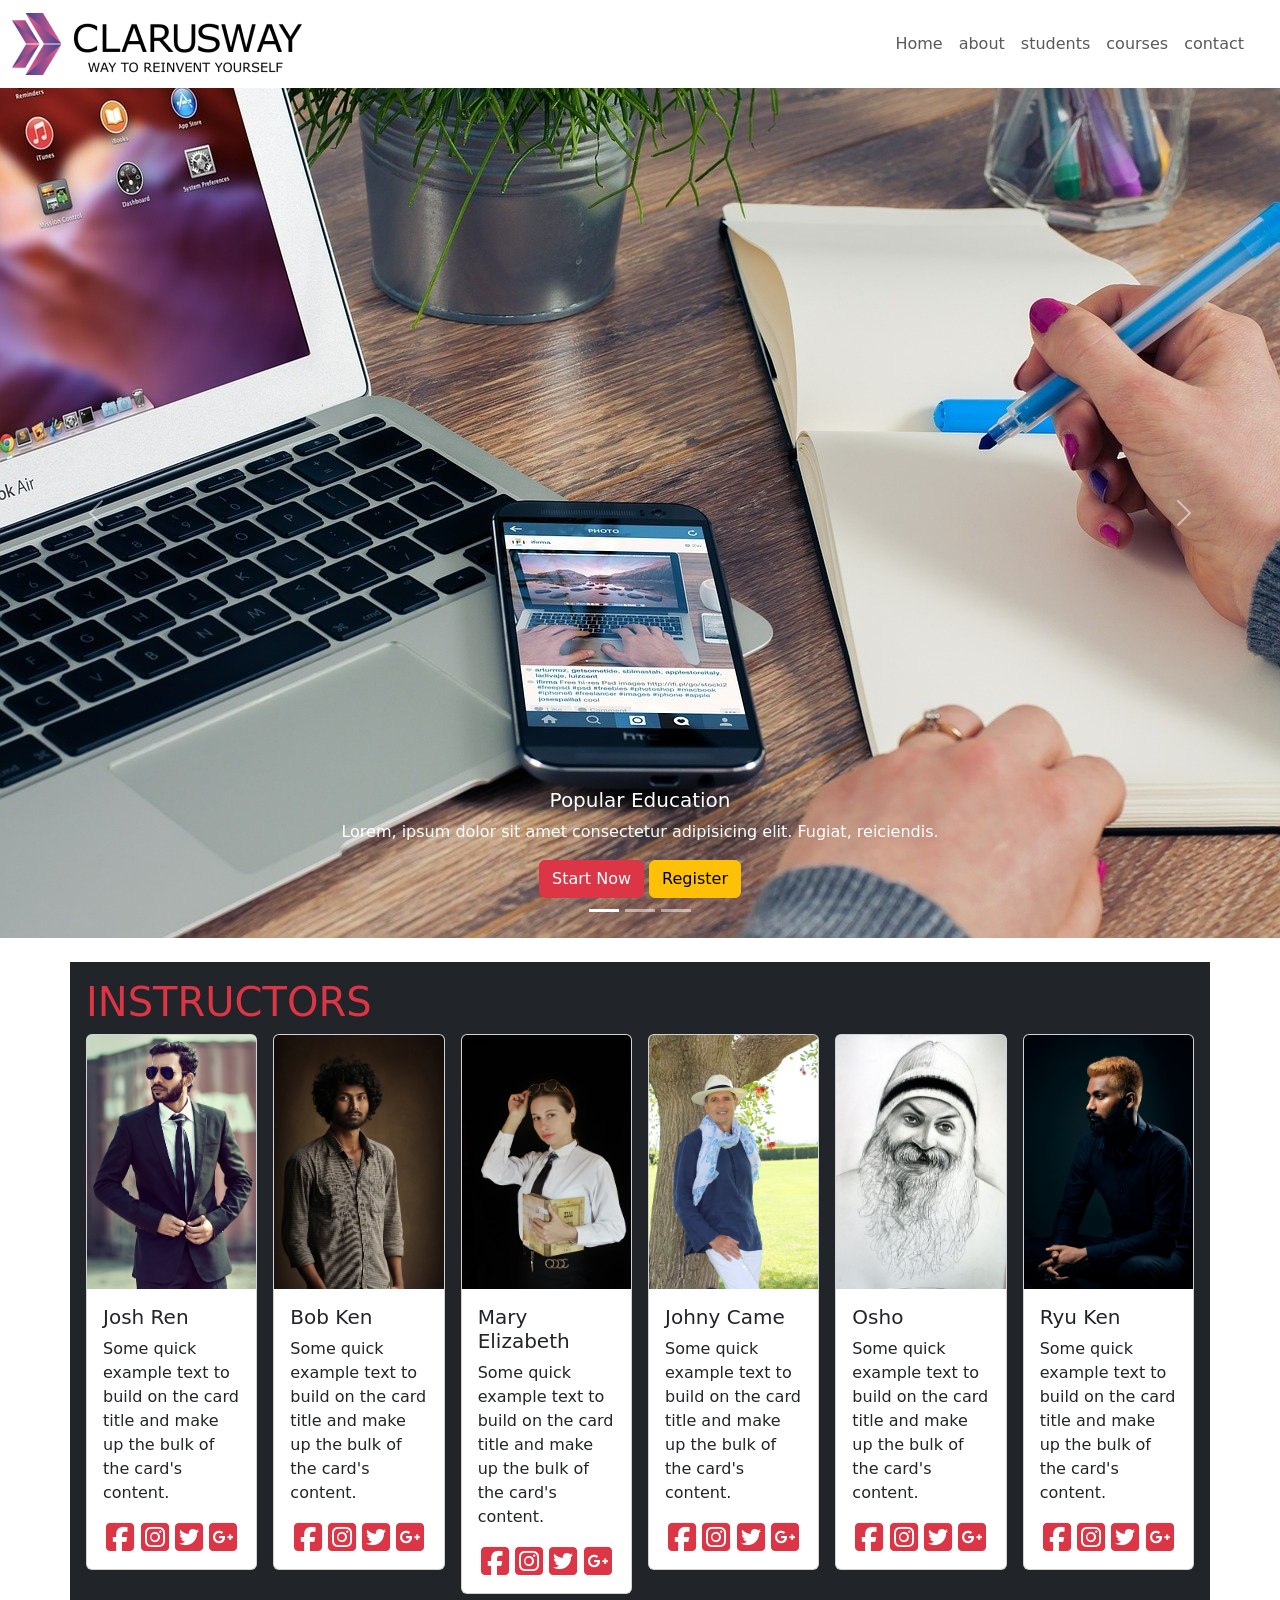
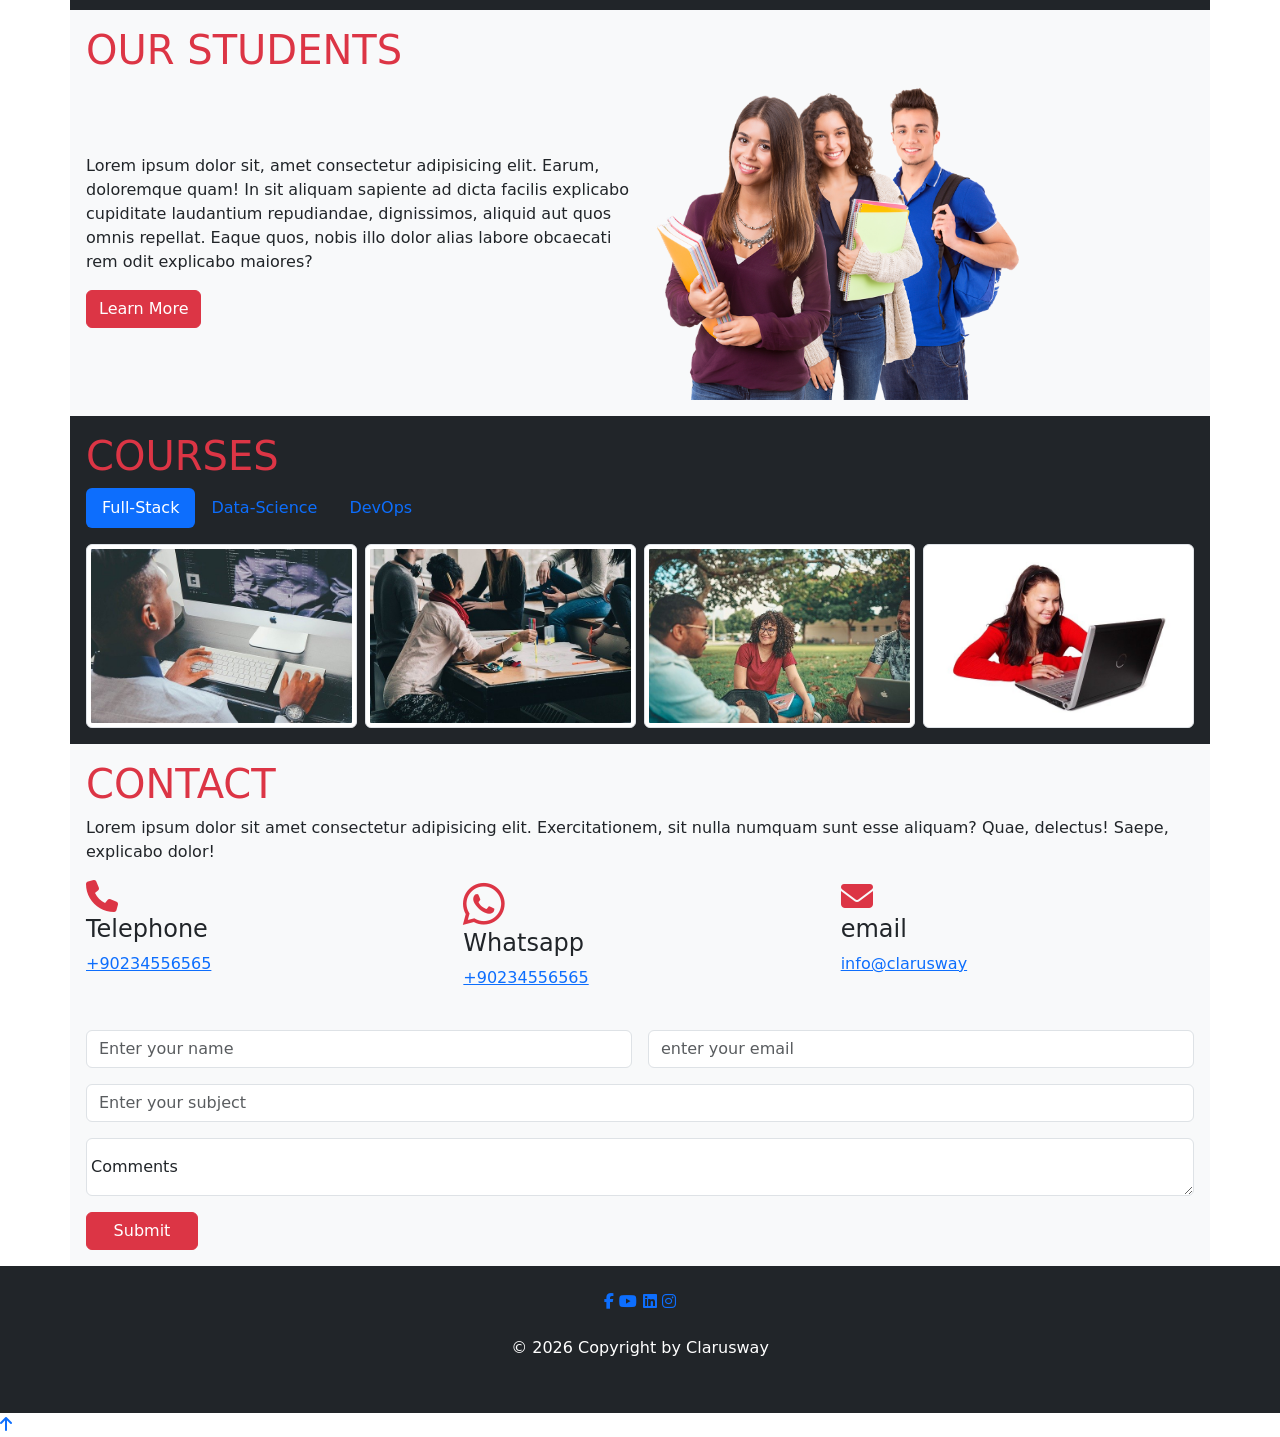
==== index.html @ f912ee89 "Bootstrap project" ====
<!DOCTYPE html>
<html lang="en">
  <head>
    <meta charset="UTF-8" />
    <meta http-equiv="X-UA-Compatible" content="IE=edge" />
    <meta name="viewport" content="width=device-width, initial-scale=1.0" />
    <link
      href="https://cdn.jsdelivr.net/npm/bootstrap@5.2.1/dist/css/bootstrap.min.css"
      rel="stylesheet"
      integrity="sha384-iYQeCzEYFbKjA/T2uDLTpkwGzCiq6soy8tYaI1GyVh/UjpbCx/TYkiZhlZB6+fzT"
      crossorigin="anonymous"
    />

    <link
      rel="stylesheet"
      href="https://cdnjs.cloudflare.com/ajax/libs/font-awesome/6.2.0/css/all.min.css"
      integrity="sha512-xh6O/CkQoPOWDdYTDqeRdPCVd1SpvCA9XXcUnZS2FmJNp1coAFzvtCN9BmamE+4aHK8yyUHUSCcJHgXloTyT2A=="
      crossorigin="anonymous"
      referrerpolicy="no-referrer"
    />
    <title>Boostrap Project</title>
    <link rel="stylesheet" href="./css/app.css" />
  </head>

  <body id="body">
    <!-- NAVBAR -->

    <!-- <nav class="navbar navbar-expand-lg bg-danger bg-gradient navbar-dark"> -->
    <nav class="navbar navbar-expand-lg navbar-light">
      <div class="container-fluid">
        <a class="navbar-brand" href="#">
          <img src="./img/CLARUSWAY_LOGO.png" alt="logo" />
        </a>
        <button
          class="navbar-toggler"
          type="button"
          data-bs-toggle="collapse"
          data-bs-target="#navbarSupportedContent"
          aria-controls="navbarSupportedContent"
          aria-expanded="false"
          aria-label="Toggle navigation"
        >
          <span class="navbar-toggler-icon"></span>
        </button>
        <div class="collapse navbar-collapse" id="navbarSupportedContent">
          <ul class="navbar-nav ms-auto me-3 mb-2 mb-lg-0">
            <li class="nav-item">
              <a class="nav-link" aria-current="page" href="#">Home</a>
            </li>
            <li class="nav-item">
              <a class="nav-link" href="about.html">about</a>
            </li>
            <li class="nav-item">
              <a class="nav-link" href="student.html">students</a>
            </li>
            <li class="nav-item">
              <a class="nav-link" href="#courses">courses</a>
            </li>
            <li class="nav-item">
              <a class="nav-link" href="#contact">contact</a>
            </li>
          </ul>
        </div>
      </div>
    </nav>

    <!-- CAROUSEL -->
    <div
      id="carouselExampleCaptions"
      class="carousel slide"
      data-bs-ride="false"
    >
      <div class="carousel-indicators">
        <button
          type="button"
          data-bs-target="#carouselExampleCaptions"
          data-bs-slide-to="0"
          class="active"
          aria-current="true"
          aria-label="Slide 1"
        ></button>
        <button
          type="button"
          data-bs-target="#carouselExampleCaptions"
          data-bs-slide-to="1"
          aria-label="Slide 2"
        ></button>
        <button
          type="button"
          data-bs-target="#carouselExampleCaptions"
          data-bs-slide-to="2"
          aria-label="Slide 3"
        ></button>
      </div>
      <div class="carousel-inner">
        <div class="carousel-item active">
          <img src="./img/slider1.jpg" class="d-block w-100" alt="img1" />
          <div class="carousel-caption d-none d-md-block">
            <h5>Popular Education</h5>
            <p>
              Lorem, ipsum dolor sit amet consectetur adipisicing elit. Fugiat,
              reiciendis.
            </p>
            <div>
              <button class="btn btn-danger">Start Now</button>
              <button class="btn btn-warning">Register</button>
            </div>
          </div>
        </div>
        <div class="carousel-item">
          <img src="./img/slider2.jpg" class="d-block w-100" alt="img2" />
          <div class="carousel-caption d-none d-md-block">
            <h5>Sucessful Future</h5>
            <p>Lorem ipsum, dolor sit amet consectetur adipisicing elit.</p>
            <div>
              <button class="btn btn-danger">Start Now</button>
              <button class="btn btn-warning">Register</button>
            </div>
          </div>
        </div>
        <div class="carousel-item">
          <img src="./img/slider3.jpg" class="d-block w-100" alt="img3" />
          <div class="carousel-caption d-none d-md-block">
            <h5>Dream Job</h5>
            <p>Lorem ipsum dolor sit amet consectetur.</p>
            <div>
              <button class="btn btn-danger">Start Now</button>
              <button class="btn btn-warning">Register</button>
            </div>
          </div>
        </div>
      </div>
      <button
        class="carousel-control-prev"
        type="button"
        data-bs-target="#carouselExampleCaptions"
        data-bs-slide="prev"
      >
        <span class="carousel-control-prev-icon" aria-hidden="true"></span>
        <span class="visually-hidden">Previous</span>
      </button>
      <button
        class="carousel-control-next"
        type="button"
        data-bs-target="#carouselExampleCaptions"
        data-bs-slide="next"
      >
        <span class="carousel-control-next-icon" aria-hidden="true"></span>
        <span class="visually-hidden">Next</span>
      </button>
    </div>

    <!-- ABOUT-US 
    <main class="text-center">
      <section id="about" class="container bg-light p-3">
        <h2 class="display-6 text-danger mb-4">ABOUT US</h2>
        <div class="row justify-content-center">
          <div class="col-sm-12 col-md-6 col-lg-3">
            <i class="fas fa-globe-americas fa-2x"></i>
            <h4>Online Courses</h4>
            <p>
              Lorem ipsum dolor sit amet consectetur, adipisicing elit. Quia
              modi assumenda ab. Rerum, sequi neque?
            </p>
          </div>
          <div class="col-md-6 col-lg-6">
            <i class="fas fa-headset fa-2x"></i>
            <h4>Fulltime Mentoring</h4>
            <p>
              Lorem ipsum dolor sit amet consectetur, adipisicing elit. Quia
              modi assumenda ab. Rerum, sequi neque? Lorem ipsum, dolor sit amet
              consectetur adipisicing elit. Ipsa, quos.
            </p>
          </div>
          <div class="col-md-6 col-lg-3">
            <i class="fas fa-book-open fa-2x"></i>
            <h4>Learn Yourself</h4>
            <p>
              Lorem ipsum dolor sit amet consectetur, adipisicing elit. Quia
              modi assumenda ab. Rerum, sequi neque?
            </p>
          </div>
        </div>
      </section> -->
      <br>
      <!-- INSTRUCTORS -->
      <section id="instructors" class="container bg-dark p-3">
        <h2 class="display-6 text-danger">INSTRUCTORS</h2>
        <div class="row g-3 justify-content-center">
          <div class="col-sm-6 col-md-4 col-lg-3 col-xl-2">
            <div class="card">
              <img src="./img/teacher1.jpg" class="card-img-top" alt="t1" />
              <div class="card-body">
                <h5 class="card-title">Josh Ren</h5>
                <p class="card-text">
                  Some quick example text to build on the card title and make up
                  the bulk of the card's content.
                </p>
                <div class="socials d-flex justify-content-around">
                  <i class="fa-brands fa-facebook-square fa-2x text-danger"></i>
                  <i
                    class="fa-brands fa-instagram-square fa-2x text-danger"
                  ></i>
                  <i class="fa-brands fa-twitter-square fa-2x text-danger"></i>
                  <i
                    class="fa-brands fa-google-plus-square fa-2x text-danger"
                  ></i>
                </div>
              </div>
            </div>
          </div>
          <div class="col-sm-6 col-md-4 col-lg-3 col-xl-2">
            <div class="card">
              <img src="./img/teacher2.jpg" class="card-img-top" alt="t2" />
              <div class="card-body">
                <h5 class="card-title">Bob Ken</h5>
                <p class="card-text">
                  Some quick example text to build on the card title and make up
                  the bulk of the card's content.
                </p>
                <div class="socials d-flex justify-content-around">
                  <i class="fa-brands fa-facebook-square fa-2x text-danger"></i>
                  <i
                    class="fa-brands fa-instagram-square fa-2x text-danger"
                  ></i>
                  <i class="fa-brands fa-twitter-square fa-2x text-danger"></i>
                  <i
                    class="fa-brands fa-google-plus-square fa-2x text-danger"
                  ></i>
                </div>
              </div>
            </div>
          </div>
          <div class="col-sm-6 col-md-4 col-lg-3 col-xl-2">
            <div class="card">
              <img src="./img/teacher3.jpg" class="card-img-top" alt="t3" />
              <div class="card-body">
                <h5 class="card-title">Mary Elizabeth</h5>
                <p class="card-text">
                  Some quick example text to build on the card title and make up
                  the bulk of the card's content.
                </p>
                <div class="socials d-flex justify-content-around">
                  <i class="fa-brands fa-facebook-square fa-2x text-danger"></i>
                  <i
                    class="fa-brands fa-instagram-square fa-2x text-danger"
                  ></i>
                  <i class="fa-brands fa-twitter-square fa-2x text-danger"></i>
                  <i
                    class="fa-brands fa-google-plus-square fa-2x text-danger"
                  ></i>
                </div>
              </div>
            </div>
          </div>

          <div class="col-sm-6 col-md-4 col-lg-3 col-xl-2">
            <div class="card">
              <img src="./img/teacher4.jpg" class="card-img-top" alt="t4" />
              <div class="card-body">
                <h5 class="card-title">Johny Came</h5>
                <p class="card-text">
                  Some quick example text to build on the card title and make up
                  the bulk of the card's content.
                </p>
                <div class="socials d-flex justify-content-around">
                  <i class="fa-brands fa-facebook-square fa-2x text-danger"></i>
                  <i
                    class="fa-brands fa-instagram-square fa-2x text-danger"
                  ></i>
                  <i class="fa-brands fa-twitter-square fa-2x text-danger"></i>
                  <i
                    class="fa-brands fa-google-plus-square fa-2x text-danger"
                  ></i>
                </div>
              </div>
            </div>
          </div>
          <div class="col-sm-6 col-md-4 col-lg-3 col-xl-2">
            <div class="card">
              <img src="./img/teacher5.jpg" class="card-img-top" alt="t5" />
              <div class="card-body">
                <h5 class="card-title">Osho</h5>
                <p class="card-text">
                  Some quick example text to build on the card title and make up
                  the bulk of the card's content.
                </p>
                <div class="socials d-flex justify-content-around">
                  <i class="fa-brands fa-facebook-square fa-2x text-danger"></i>
                  <i
                    class="fa-brands fa-instagram-square fa-2x text-danger"
                  ></i>
                  <i class="fa-brands fa-twitter-square fa-2x text-danger"></i>
                  <i
                    class="fa-brands fa-google-plus-square fa-2x text-danger"
                  ></i>
                </div>
              </div>
            </div>
          </div>

          <div class="col-sm-6 col-md-4 col-lg-3 col-xl-2">
            <div class="card">
              <img src="./img/teacher6.jpg" class="card-img-top" alt="t6" />
              <div class="card-body">
                <h5 class="card-title">Ryu Ken</h5>
                <p class="card-text">
                  Some quick example text to build on the card title and make up
                  the bulk of the card's content.
                </p>
                <div class="socials d-flex justify-content-around">
                  <i class="fa-brands fa-facebook-square fa-2x text-danger"></i>
                  <i
                    class="fa-brands fa-instagram-square fa-2x text-danger"
                  ></i>
                  <i class="fa-brands fa-twitter-square fa-2x text-danger"></i>
                  <i
                    class="fa-brands fa-google-plus-square fa-2x text-danger"
                  ></i>
                </div>
              </div>
            </div>
          </div>
        </div>
      </section>

      <!-- STUDENTS -->
      <section id="students" class="container bg-light p-3">
        <h2 class="display-6 text-danger">OUR STUDENTS</h2>
        <div class="row align-items-center flex-column-reverse flex-md-row g-3">
          <div class="col-md-6">
            <p>
              Lorem ipsum dolor sit, amet consectetur adipisicing elit. Earum,
              doloremque quam! In sit aliquam sapiente ad dicta facilis
              explicabo cupiditate laudantium repudiandae, dignissimos, aliquid
              aut quos omnis repellat. Eaque quos, nobis illo dolor alias labore
              obcaecati rem odit explicabo maiores?
            </p>
            <button class="btn btn-danger">Learn More</button>
          </div>
          <div class="col-md-6">
            <img src="./img/students1.png" width="70%" alt="" />
          </div>
        </div>
      </section>

      <!-- COURSES -->
      <section id="courses" class="container bg-dark p-3">
        <h2 class="display-6 text-danger">COURSES</h2>

        <ul class="nav nav-pills mb-3" id="pills-tab" role="tablist">
          <li class="nav-item" role="presentation">
            <button
              class="nav-link active"
              id="pills-home-tab"
              data-bs-toggle="pill"
              data-bs-target="#fs-images"
              type="button"
              role="tab"
              aria-controls="pills-home"
              aria-selected="true"
            >
              Full-Stack
            </button>
          </li>
          <li class="nav-item" role="presentation">
            <button
              class="nav-link"
              id="pills-profile-tab"
              data-bs-toggle="pill"
              data-bs-target="#ds-images"
              type="button"
              role="tab"
              aria-controls="pills-profile"
              aria-selected="false"
            >
              Data-Science
            </button>
          </li>
          <li class="nav-item" role="presentation">
            <button
              class="nav-link"
              id="pills-contact-tab"
              data-bs-toggle="pill"
              data-bs-target="#dev-images"
              type="button"
              role="tab"
              aria-controls="pills-contact"
              aria-selected="false"
            >
              DevOps
            </button>
          </li>
        </ul>
        <div class="tab-content" id="pills-tabContent">
          <div
            class="tab-pane fade show active"
            id="fs-images"
            role="tabpanel"
            aria-labelledby="pills-home-tab"
            tabindex="0"
          >
            <div class="row g-2">
              <div class="col-md-6 col-lg-3">
                <a data-fslightbox href="./img/thumbnail/fs1.jpg">
                  <img
                    src="./img/thumbnail/fs1.jpg"
                    class="img-thumbnail"
                    alt="fs1"
                  />
                </a>
              </div>
              <div class="col-md-6 col-lg-3">
                <a data-fslightbox href="./img/thumbnail/fs2.jpg">
                  <img
                    src="./img/thumbnail/fs2.jpg"
                    class="img-thumbnail"
                    alt="fs2"
                  />
                </a>
              </div>
              <div class="col-md-6 col-lg-3">
                <a data-fslightbox href="./img/thumbnail/fs3.jpg">
                  <img
                    src="./img/thumbnail/fs3.jpg"
                    class="img-thumbnail"
                    alt="fs3"
                  />
                </a>
              </div>
              <div class="col-md-6 col-lg-3">
                <a data-fslightbox href="./img/thumbnail/fs4.jpg">
                  <img
                    src="./img/thumbnail/fs4.jpg"
                    class="img-thumbnail"
                    alt="fs4"
                  />
                </a>
              </div>
            </div>
          </div>
          <div
            class="tab-pane fade"
            id="ds-images"
            role="tabpanel"
            aria-labelledby="pills-profile-tab"
            tabindex="0"
          >
            <div class="row g-2">
              <div class="col-md-6 col-lg-3">
                <a data-fslightbox href="./img/thumbnail/ds1.jpg">
                  <img
                    src="./img/thumbnail/ds1.jpg"
                    class="img-thumbnail"
                    alt="ds1"
                  />
                </a>
              </div>
              <div class="col-md-6 col-lg-3">
                <a data-fslightbox href="./img/thumbnail/ds2.jpg">
                  <img
                    src="./img/thumbnail/ds2.jpg"
                    class="img-thumbnail"
                    alt="ds2"
                  />
                </a>
              </div>
              <div class="col-md-6 col-lg-3">
                <a data-fslightbox href="./img/thumbnail/ds3.jpg">
                  <img
                    src="./img/thumbnail/ds3.jpg"
                    class="img-thumbnail"
                    alt="ds3"
                  />
                </a>
              </div>
              <div class="col-md-6 col-lg-3">
                <a data-fslightbox href="./img/thumbnail/ds4.jpg">
                  <img
                    src="./img/thumbnail/ds4.jpg"
                    class="img-thumbnail"
                    alt="ds4"
                  />
                </a>
              </div>
            </div>
          </div>
          <div
            class="tab-pane fade"
            id="dev-images"
            role="tabpanel"
            aria-labelledby="pills-contact-tab"
            tabindex="0"
          >
            <div class="row g-2">
              <div class="col-md-6 col-lg-3">
                <a data-fslightbox href="./img/thumbnail/ops1.jpg">
                  <img
                    src="./img/thumbnail/ops1.jpg"
                    class="img-thumbnail"
                    alt="ops1"
                  />
                </a>
              </div>
              <div class="col-md-6 col-lg-3">
                <a data-fslightbox href="./img/thumbnail/ops2.jpg">
                  <img
                    src="./img/thumbnail/ops2.jpg"
                    class="img-thumbnail"
                    alt="ops2"
                  />
                </a>
              </div>
              <div class="col-md-6 col-lg-3">
                <a data-fslightbox href="./img/thumbnail/ops3.jpg">
                  <img
                    src="./img/thumbnail/ops3.jpg"
                    class="img-thumbnail"
                    alt="ops3"
                  />
                </a>
              </div>
              <div class="col-md-6 col-lg-3">
                <a data-fslightbox href="./img/thumbnail/ops.jpg">
                  <img
                    src="./img/thumbnail/ops4.jpg"
                    class="img-thumbnail"
                    alt="ops4"
                  />
                </a>
              </div>
            </div>
          </div>
        </div>
      </section>

      <!-- CONTACT -->
      <section id="contact" class="container bg-light p-3">
        <h2 class="display-6 text-danger">CONTACT</h2>

        <article id="form">
          <p>
            Lorem ipsum dolor sit amet consectetur adipisicing elit.
            Exercitationem, sit nulla numquam sunt esse aliquam? Quae, delectus!
            Saepe, explicabo dolor!
          </p>

          <div class="row g-4">
            <div class="col-md-4">
              <i class="fas fa-phone fa-2x text-danger"></i>
              <h4>Telephone</h4>
              <a href="tel:+90234556565">+90234556565</a>
            </div>
            <div class="col-md-4">
              <i class="fab fa-whatsapp fa-3x text-danger"></i>
              <h4>Whatsapp</h4>
              <a href="https://wa.me/+90234556565">+90234556565</a>
            </div>
            <div class="col-md-4">
              <i class="fas fa-envelope fa-2x text-danger"></i>
              <h4>email</h4>
              <a href="mailto:info@clarusway.com">info@clarusway</a>
            </div>
          </div>

          <form class="row g-3 mt-4">
            <div class="col-md-6">
              <input
                type="text"
                class="form-control"
                id="name"
                placeholder="Enter your name"
                required
              />
            </div>
            <div class="col-md-6">
              <input
                type="email"
                pattern="[a-zA-Z0-9_.%+\-]+@[a-zA-Z0-9.\-]+\.[a-zA-Z]{2,}$"
                required
                class="form-control"
                id="email"
                placeholder="enter your email"
              />
            </div>
            <div class="col-12">
              <input
                type="text"
                class="form-control"
                id="subject"
                placeholder="Enter your subject"
              />
            </div>

            <div class="col-12 form-floating">
              <textarea
                type="text"
                class="form-control"
                id="comment"
                placeholder="Enter your comments"
              ></textarea>
              <label for="comment">Comments</label>
            </div>
            <div class="col-12">
              <button type="submit" class="btn btn-danger" style="width: 7rem">
                Submit
              </button>
            </div>
          </form>
        </article>
<!-- 
        <article id="location" class="mt-4">
          <iframe
            src="https://www.google.com/maps/embed?pb=!1m18!1m12!1m3!1d192698.5521395148!2d28.871754336967353!3d41.005236293762124!2m3!1f0!2f0!3f0!3m2!1i1024!2i768!4f13.1!3m3!1m2!1s0x14caa7040068086b%3A0xe1ccfe98bc01b0d0!2zxLBzdGFuYnVs!5e0!3m2!1sen!2str!4v1663183693965!5m2!1sen!2str"
            width="100%"
            height="450"
            style="border: 0"
            allowfullscreen="true"
            loading="lazy"
            referrerpolicy="no-referrer-when-downgrade"
          ></iframe>
        </article> -->
      </section>
    </main>

    <!-- FOOTER -->
    <footer class="bg-dark text-center text-white p-4">
      <article>
        <a href="#"> <i class="fab fa-facebook-f"></i></a>
        <a href="#"> <i class="fab fa-youtube"></i></a>
        <a href="#"> <i class="fab fa-linkedin"></i></a>
        <a href="#"> <i class="fab fa-instagram"></i></a>
      </article>

      <article class="p-4 h6">
        &copy
        <script>
          document.write(new Date().getFullYear());
        </script>
        Copyright by Clarusway
      </article>
    </footer>

    <!-- UP-BTN -->
    <a class="btn-up" href="#body">
      <i class="fas fa-arrow-up"></i>
    </a>

    <!-- SCRIPTS -->
    <script
      src="https://cdn.jsdelivr.net/npm/bootstrap@5.2.1/dist/js/bootstrap.bundle.min.js"
      integrity="sha384-u1OknCvxWvY5kfmNBILK2hRnQC3Pr17a+RTT6rIHI7NnikvbZlHgTPOOmMi466C8"
      crossorigin="anonymous"
    ></script>

    <script src="./lib/fslightbox-basic-3.3.1/fslightbox.js"></script>
  </body>
</html>
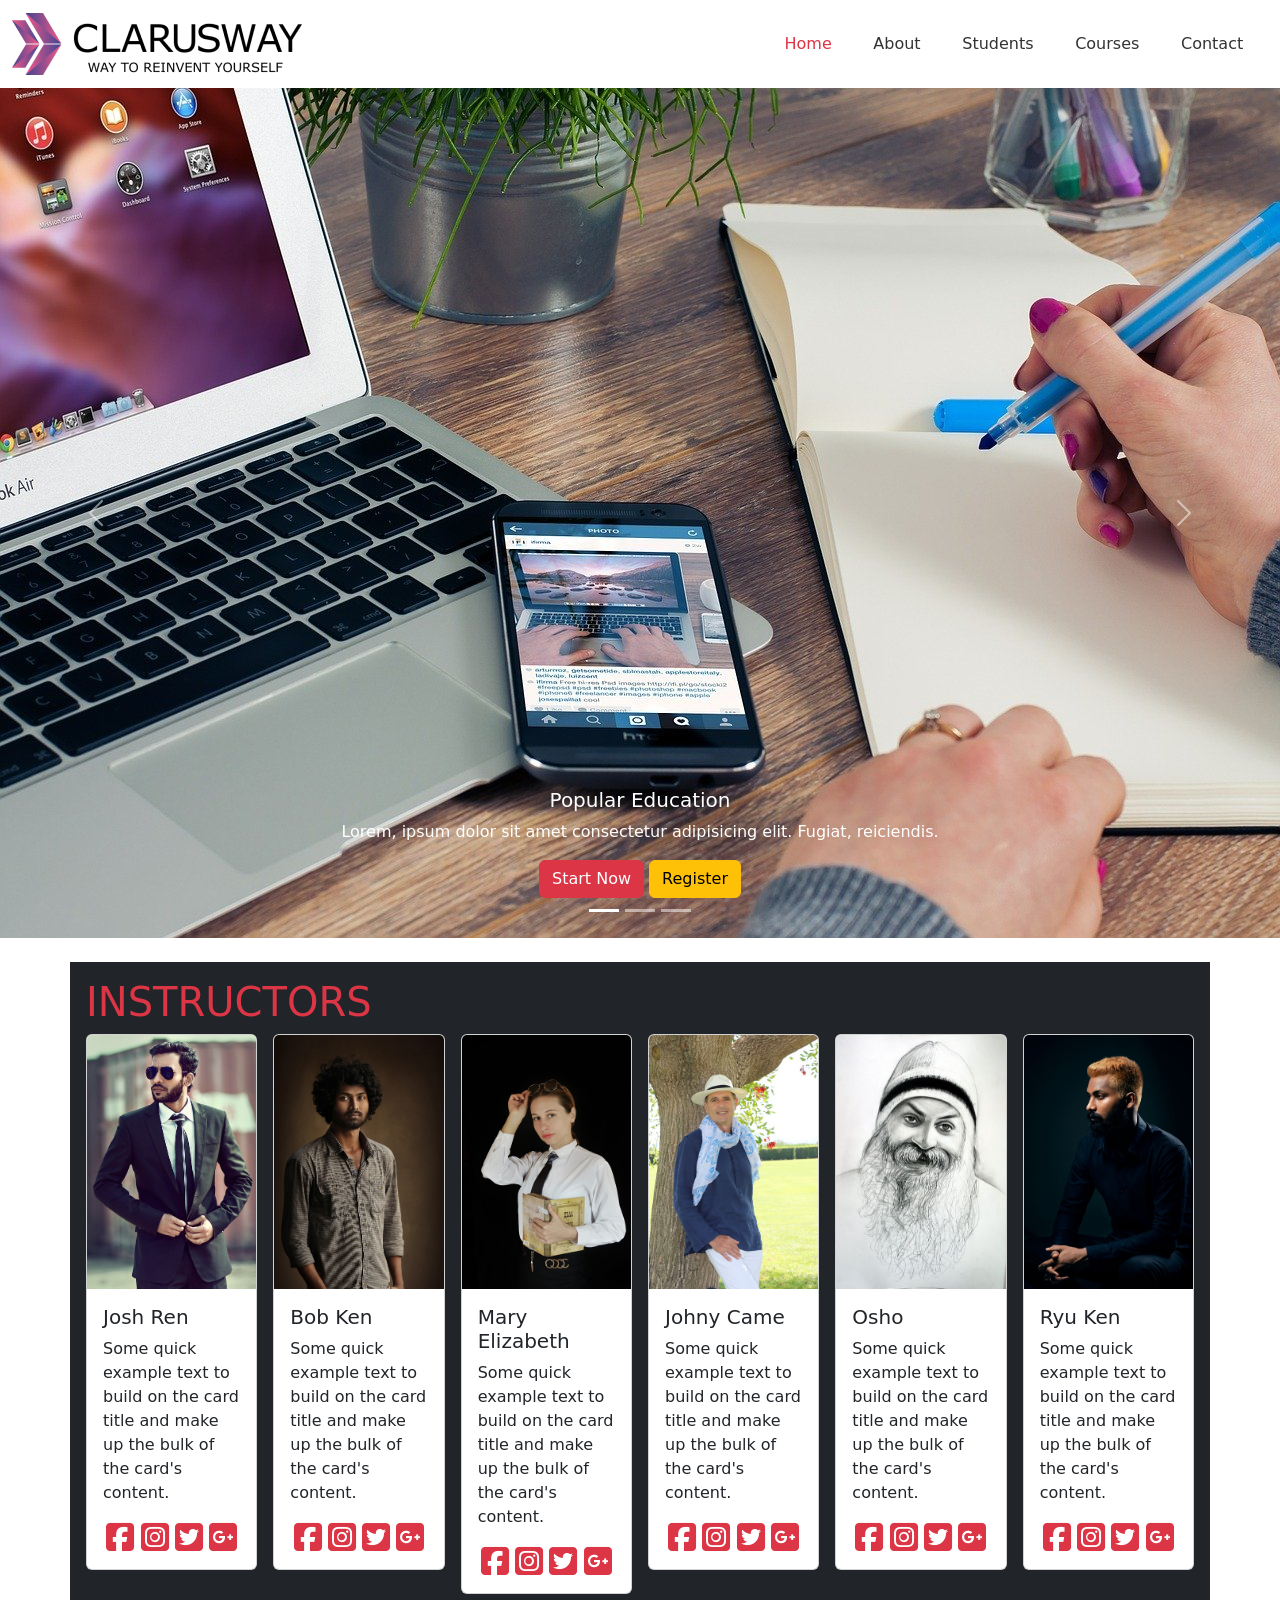
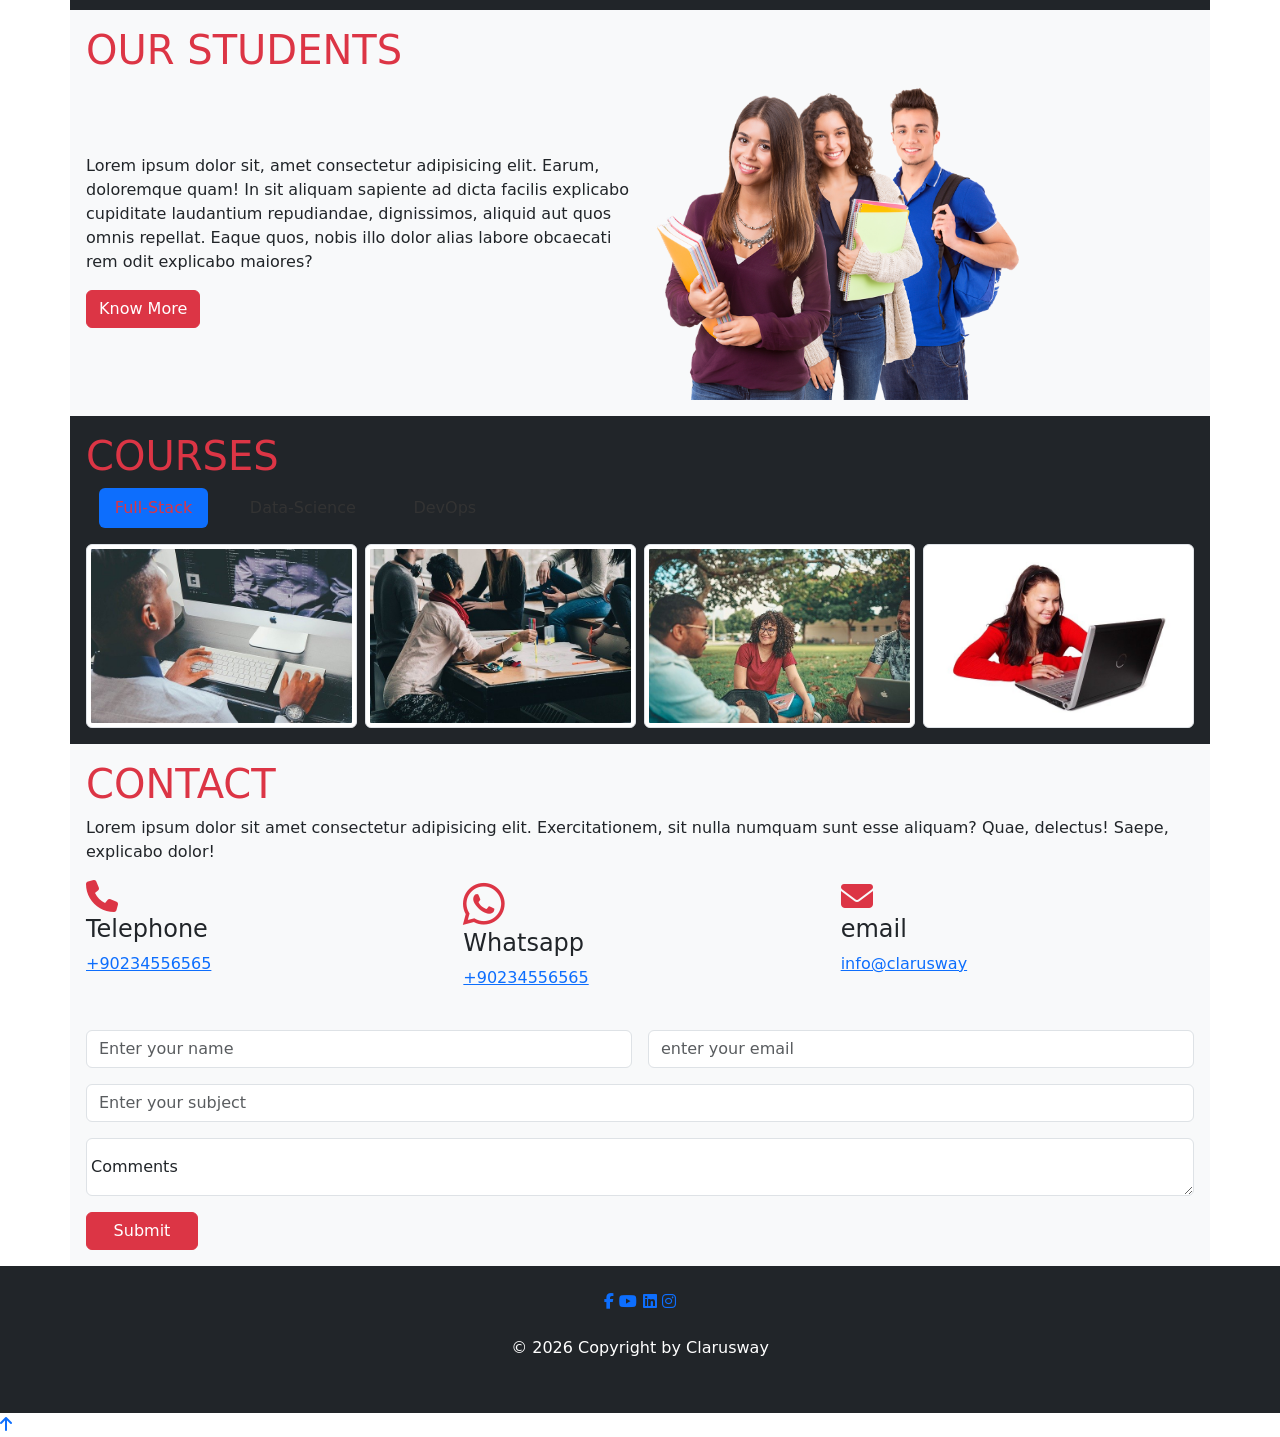
==== commit 29883992: "some updates" ====
--- a/index.html
+++ b/index.html
@@ -4,6 +4,62 @@
     <meta charset="UTF-8" />
     <meta http-equiv="X-UA-Compatible" content="IE=edge" />
     <meta name="viewport" content="width=device-width, initial-scale=1.0" />
+    <style>
+        .navbar {
+        padding: 0.8rem 1rem;
+        background: #ffffff;
+        box-shadow: 0 2px 10px rgba(0, 0, 0, 0.1);
+      }
+
+      .nav-link {
+        color: #333 !important;
+        font-weight: 500;
+        margin: 0 0.8rem;
+        position: relative;
+        transition: all 0.3s ease;
+      }
+
+      .nav-link.active {
+        color: #dc3545 !important;
+      }
+
+      .nav-link:hover {
+        color: #dc3545 !important;
+      }
+
+      .nav-link::after {
+        content: "";
+        position: absolute;
+        bottom: -5px;
+        left: 0;
+        width: 0;
+        height: 2px;
+        background: #dc3545;
+        transition: width 0.8s ease;
+      }
+
+      .nav-link:hover::after {
+        width: 100%;
+      }
+
+      .navbar-brand .logo {
+        height: 40px;
+        transition: transform 0.3s ease;
+      }
+
+      .navbar-brand:hover .logo {
+        transform: scale(1.05);
+      }
+
+      @media (max-width: 991.98px) {
+        .navbar-collapse {
+          padding: 1rem 0;
+        }
+        .nav-link {
+          margin: 0.5rem 0;
+        }
+      }
+    </style>
     <link
       href="https://cdn.jsdelivr.net/npm/bootstrap@5.2.1/dist/css/bootstrap.min.css"
       rel="stylesheet"
@@ -43,21 +99,21 @@
           <span class="navbar-toggler-icon"></span>
         </button>
         <div class="collapse navbar-collapse" id="navbarSupportedContent">
-          <ul class="navbar-nav ms-auto me-3 mb-2 mb-lg-0">
+          <ul class="navbar-nav ms-auto me-1 mb-2 mb-lg-0 fs-6">
             <li class="nav-item">
-              <a class="nav-link" aria-current="page" href="#">Home</a>
+              <a class="nav-link active" aria-current="page" href="#">Home</a>
             </li>
             <li class="nav-item">
-              <a class="nav-link" href="about.html">about</a>
+              <a class="nav-link" href="about.html">About</a>
             </li>
             <li class="nav-item">
-              <a class="nav-link" href="student.html">students</a>
+              <a class="nav-link" href="student.html">Students</a>
+            </li>
+            <li class="nav-item">   
+              <a class="nav-link" href="#courses">Courses</a>
             </li>
             <li class="nav-item">
-              <a class="nav-link" href="#courses">courses</a>
-            </li>
-            <li class="nav-item">
-              <a class="nav-link" href="#contact">contact</a>
+              <a class="nav-link" href="#contact">Contact</a>
             </li>
           </ul>
         </div>
@@ -150,38 +206,6 @@
       </button>
     </div>
 
-    <!-- ABOUT-US 
-    <main class="text-center">
-      <section id="about" class="container bg-light p-3">
-        <h2 class="display-6 text-danger mb-4">ABOUT US</h2>
-        <div class="row justify-content-center">
-          <div class="col-sm-12 col-md-6 col-lg-3">
-            <i class="fas fa-globe-americas fa-2x"></i>
-            <h4>Online Courses</h4>
-            <p>
-              Lorem ipsum dolor sit amet consectetur, adipisicing elit. Quia
-              modi assumenda ab. Rerum, sequi neque?
-            </p>
-          </div>
-          <div class="col-md-6 col-lg-6">
-            <i class="fas fa-headset fa-2x"></i>
-            <h4>Fulltime Mentoring</h4>
-            <p>
-              Lorem ipsum dolor sit amet consectetur, adipisicing elit. Quia
-              modi assumenda ab. Rerum, sequi neque? Lorem ipsum, dolor sit amet
-              consectetur adipisicing elit. Ipsa, quos.
-            </p>
-          </div>
-          <div class="col-md-6 col-lg-3">
-            <i class="fas fa-book-open fa-2x"></i>
-            <h4>Learn Yourself</h4>
-            <p>
-              Lorem ipsum dolor sit amet consectetur, adipisicing elit. Quia
-              modi assumenda ab. Rerum, sequi neque?
-            </p>
-          </div>
-        </div>
-      </section> -->
       <br>
       <!-- INSTRUCTORS -->
       <section id="instructors" class="container bg-dark p-3">
@@ -336,7 +360,7 @@
               aut quos omnis repellat. Eaque quos, nobis illo dolor alias labore
               obcaecati rem odit explicabo maiores?
             </p>
-            <button class="btn btn-danger">Learn More</button>
+            <a href="./student.html"><button class="btn btn-danger" >Know More</button></a>
           </div>
           <div class="col-md-6">
             <img src="./img/students1.png" width="70%" alt="" />
